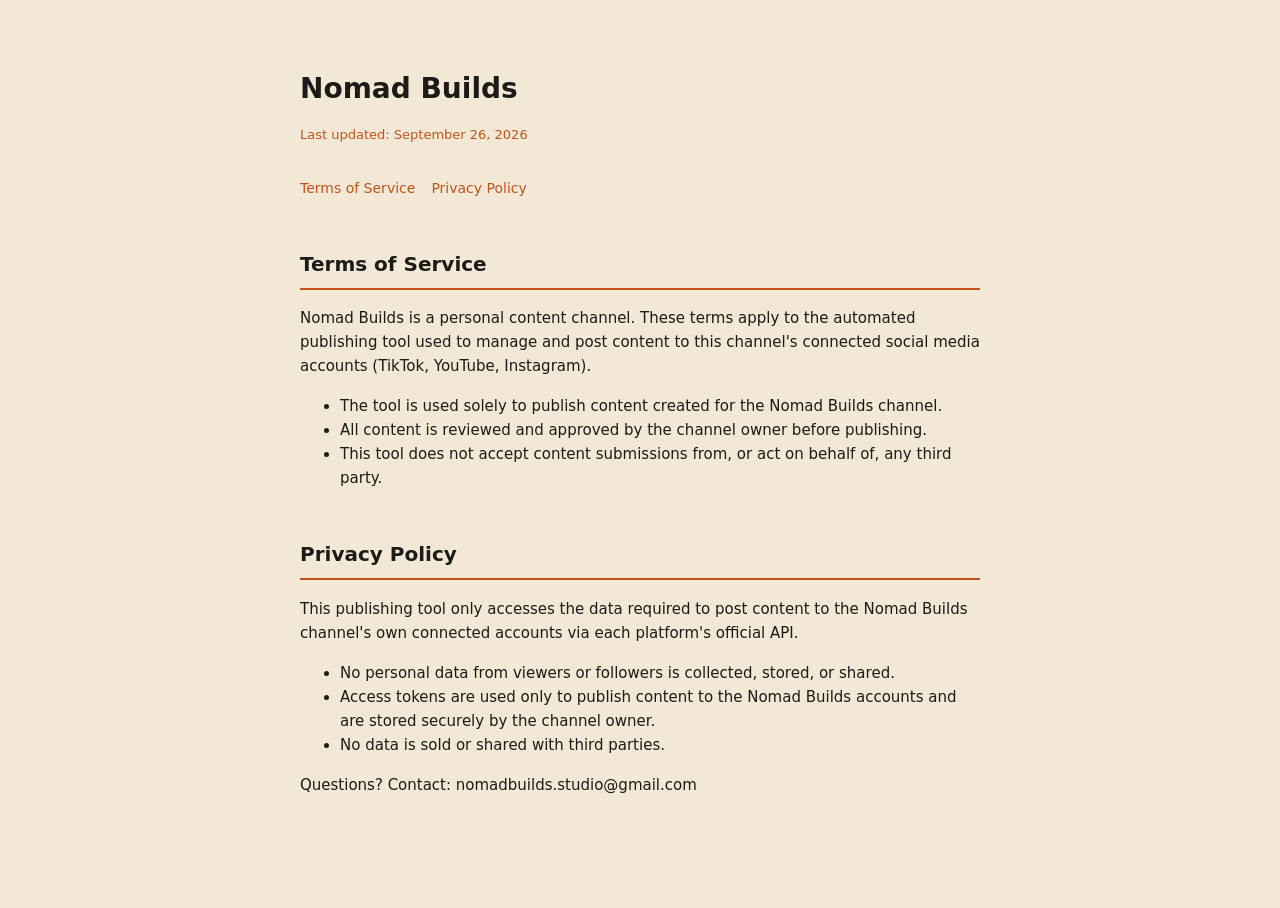
==== index.html @ 19462ed9 "Add files via upload" ====
<!doctype html>
<html lang="en">
<head>
<meta charset="utf-8">
<meta name="viewport" content="width=device-width, initial-scale=1">
<title>Nomad Builds</title>
<style>
  :root {
    --bg: #F2E8D5;
    --ink: #1C1B18;
    --accent: #C1531B;
  }
  @media (prefers-color-scheme: dark) {
    :root:not([data-theme="light"]) {
      --bg: #1C1B18;
      --ink: #F2E8D5;
      --accent: #C1531B;
    }
  }
  * { box-sizing: border-box; }
  body {
    margin: 0;
    background: var(--bg);
    color: var(--ink);
    font-family: -apple-system, 'Work Sans', system-ui, sans-serif;
    line-height: 1.6;
  }
  .wrap { max-width: 720px; margin: 0 auto; padding: 48px 20px 96px; }
  h1 { font-size: 28px; margin-bottom: 4px; }
  h2 { font-size: 20px; margin-top: 48px; border-bottom: 2px solid var(--accent); padding-bottom: 8px; }
  p, li { font-size: 15px; }
  .updated { color: var(--accent); font-size: 13px; margin-bottom: 32px; }
  nav { margin-bottom: 32px; font-size: 14px; }
  nav a { color: var(--accent); margin-right: 16px; text-decoration: none; }
  nav a:hover { text-decoration: underline; }
</style>
</head>
<body>
<div class="wrap">
  <h1>Nomad Builds</h1>
  <p class="updated">Last updated: September 26, 2026</p>
  <nav><a href="#terms">Terms of Service</a><a href="#privacy">Privacy Policy</a></nav>

  <h2 id="terms">Terms of Service</h2>
  <p>Nomad Builds is a personal content channel. These terms apply to the automated publishing tool used to manage and post content to this channel's connected social media accounts (TikTok, YouTube, Instagram).</p>
  <ul>
    <li>The tool is used solely to publish content created for the Nomad Builds channel.</li>
    <li>All content is reviewed and approved by the channel owner before publishing.</li>
    <li>This tool does not accept content submissions from, or act on behalf of, any third party.</li>
  </ul>

  <h2 id="privacy">Privacy Policy</h2>
  <p>This publishing tool only accesses the data required to post content to the Nomad Builds channel's own connected accounts via each platform's official API.</p>
  <ul>
    <li>No personal data from viewers or followers is collected, stored, or shared.</li>
    <li>Access tokens are used only to publish content to the Nomad Builds accounts and are stored securely by the channel owner.</li>
    <li>No data is sold or shared with third parties.</li>
  </ul>
  <p>Questions? Contact: nomadbuilds.studio@gmail.com</p>
</div>
</body>
</html>
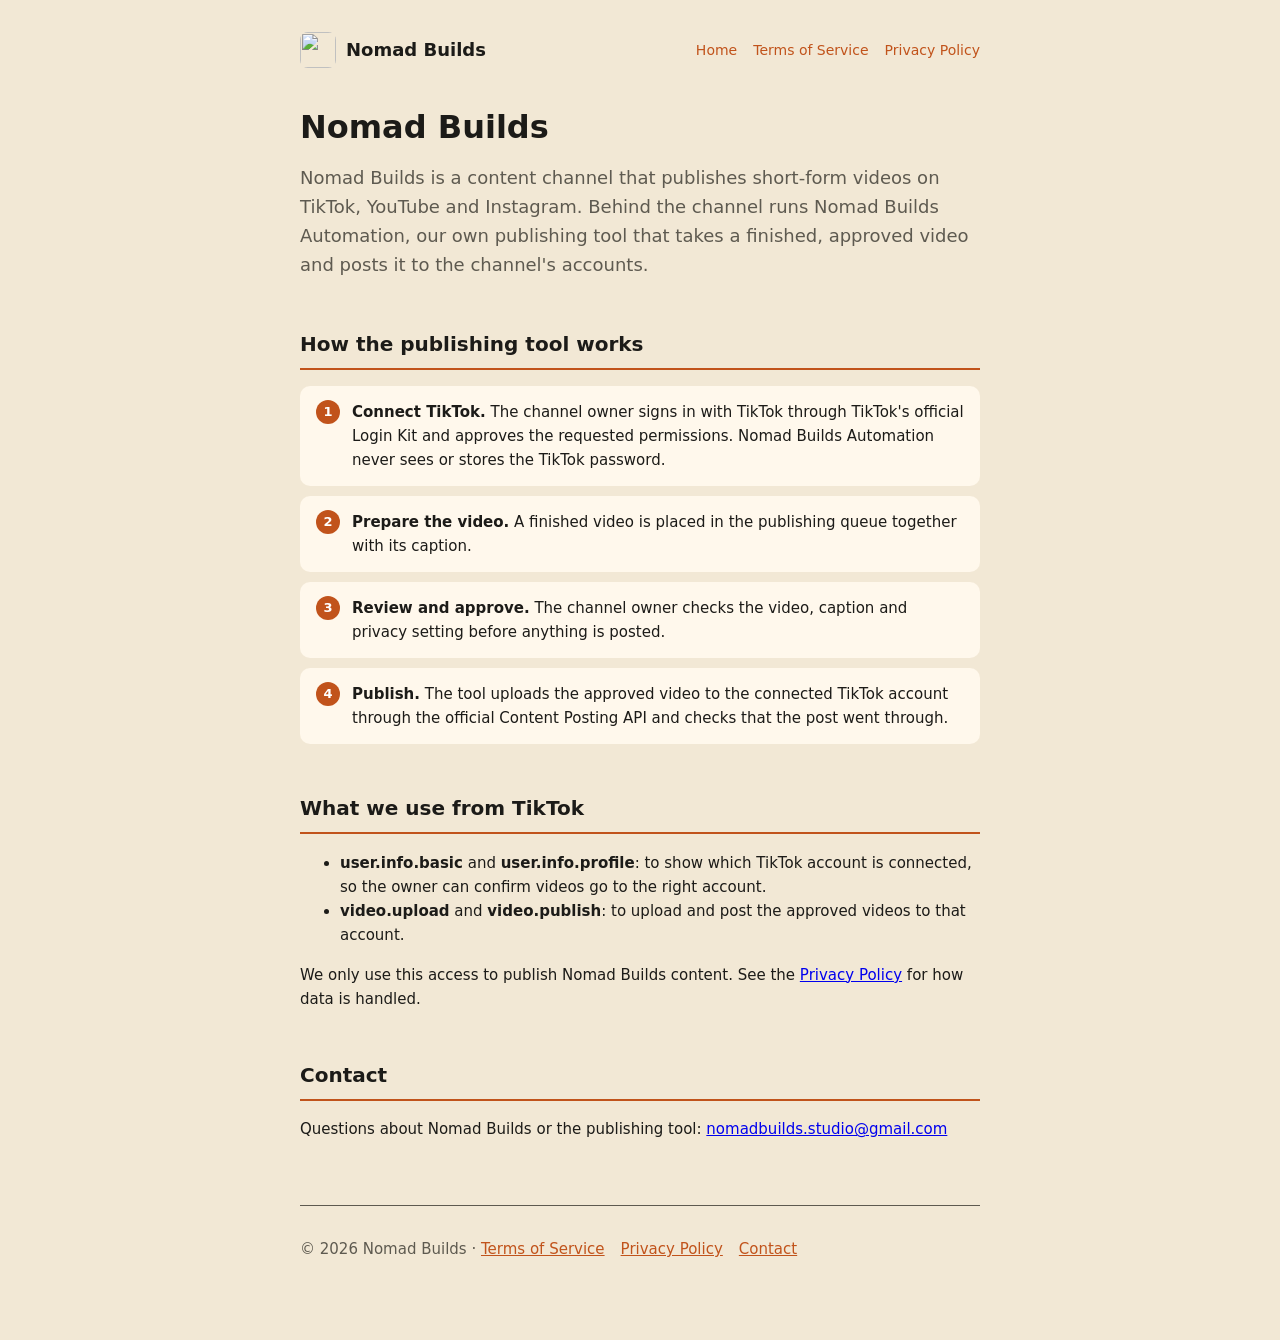
==== commit ae3352f4: "Turn legal page into a full homepage with separate Terms and Privacy pages TikTok's app review asked" ====
--- a/index.html
+++ b/index.html
@@ -3,60 +3,43 @@
 <head>
 <meta charset="utf-8">
 <meta name="viewport" content="width=device-width, initial-scale=1">
+<link rel="icon" type="image/png" href="icon.png">
+<link rel="apple-touch-icon" href="icon.png">
+<link rel="stylesheet" href="style.css">
 <title>Nomad Builds</title>
-<style>
-  :root {
-    --bg: #F2E8D5;
-    --ink: #1C1B18;
-    --accent: #C1531B;
-  }
-  @media (prefers-color-scheme: dark) {
-    :root:not([data-theme="light"]) {
-      --bg: #1C1B18;
-      --ink: #F2E8D5;
-      --accent: #C1531B;
-    }
-  }
-  * { box-sizing: border-box; }
-  body {
-    margin: 0;
-    background: var(--bg);
-    color: var(--ink);
-    font-family: -apple-system, 'Work Sans', system-ui, sans-serif;
-    line-height: 1.6;
-  }
-  .wrap { max-width: 720px; margin: 0 auto; padding: 48px 20px 96px; }
-  h1 { font-size: 28px; margin-bottom: 4px; }
-  h2 { font-size: 20px; margin-top: 48px; border-bottom: 2px solid var(--accent); padding-bottom: 8px; }
-  p, li { font-size: 15px; }
-  .updated { color: var(--accent); font-size: 13px; margin-bottom: 32px; }
-  nav { margin-bottom: 32px; font-size: 14px; }
-  nav a { color: var(--accent); margin-right: 16px; text-decoration: none; }
-  nav a:hover { text-decoration: underline; }
-</style>
+<meta name="description" content="Nomad Builds is a content channel with its own publishing tool that posts finished videos to the channel's TikTok, YouTube and Instagram accounts.">
 </head>
 <body>
 <div class="wrap">
+  <header class="site">
+    <a class="brand" href="index.html"><img src="icon.png" alt="">Nomad Builds</a>
+    <nav><a href="index.html">Home</a><a href="terms.html">Terms of Service</a><a href="privacy.html">Privacy Policy</a></nav>
+  </header>
+
   <h1>Nomad Builds</h1>
-  <p class="updated">Last updated: September 26, 2026</p>
-  <nav><a href="#terms">Terms of Service</a><a href="#privacy">Privacy Policy</a></nav>
+  <p class="lead">Nomad Builds is a content channel that publishes short-form videos on TikTok, YouTube and Instagram. Behind the channel runs Nomad Builds Automation, our own publishing tool that takes a finished, approved video and posts it to the channel's accounts.</p>
 
-  <h2 id="terms">Terms of Service</h2>
-  <p>Nomad Builds is a personal content channel. These terms apply to the automated publishing tool used to manage and post content to this channel's connected social media accounts (TikTok, YouTube, Instagram).</p>
+  <h2 id="tool">How the publishing tool works</h2>
+  <ol class="steps">
+    <li><strong>Connect TikTok.</strong> The channel owner signs in with TikTok through TikTok's official Login Kit and approves the requested permissions. Nomad Builds Automation never sees or stores the TikTok password.</li>
+    <li><strong>Prepare the video.</strong> A finished video is placed in the publishing queue together with its caption.</li>
+    <li><strong>Review and approve.</strong> The channel owner checks the video, caption and privacy setting before anything is posted.</li>
+    <li><strong>Publish.</strong> The tool uploads the approved video to the connected TikTok account through the official Content Posting API and checks that the post went through.</li>
+  </ol>
+
+  <h2 id="permissions">What we use from TikTok</h2>
   <ul>
-    <li>The tool is used solely to publish content created for the Nomad Builds channel.</li>
-    <li>All content is reviewed and approved by the channel owner before publishing.</li>
-    <li>This tool does not accept content submissions from, or act on behalf of, any third party.</li>
+    <li><strong>user.info.basic</strong> and <strong>user.info.profile</strong>: to show which TikTok account is connected, so the owner can confirm videos go to the right account.</li>
+    <li><strong>video.upload</strong> and <strong>video.publish</strong>: to upload and post the approved videos to that account.</li>
   </ul>
+  <p>We only use this access to publish Nomad Builds content. See the <a href="privacy.html">Privacy Policy</a> for how data is handled.</p>
 
-  <h2 id="privacy">Privacy Policy</h2>
-  <p>This publishing tool only accesses the data required to post content to the Nomad Builds channel's own connected accounts via each platform's official API.</p>
-  <ul>
-    <li>No personal data from viewers or followers is collected, stored, or shared.</li>
-    <li>Access tokens are used only to publish content to the Nomad Builds accounts and are stored securely by the channel owner.</li>
-    <li>No data is sold or shared with third parties.</li>
-  </ul>
-  <p>Questions? Contact: nomadbuilds.studio@gmail.com</p>
+  <h2 id="contact">Contact</h2>
+  <p>Questions about Nomad Builds or the publishing tool: <a href="mailto:nomadbuilds.studio@gmail.com">nomadbuilds.studio@gmail.com</a></p>
+
+  <footer class="site">
+    <p>&copy; 2026 Nomad Builds &middot; <a href="terms.html">Terms of Service</a><a href="privacy.html">Privacy Policy</a><a href="mailto:nomadbuilds.studio@gmail.com">Contact</a></p>
+  </footer>
 </div>
 </body>
 </html>
--- a/style.css
+++ b/style.css
@@ -0,0 +1,41 @@
+:root {
+  --bg: #F2E8D5;
+  --ink: #1C1B18;
+  --muted: #5E5A50;
+  --accent: #C1531B;
+  --card: #FFF8EC;
+}
+@media (prefers-color-scheme: dark) {
+  :root:not([data-theme="light"]) {
+    --bg: #1C1B18;
+    --ink: #F2E8D5;
+    --muted: #B8AE9B;
+    --accent: #C1531B;
+    --card: #26241F;
+  }
+}
+* { box-sizing: border-box; }
+body {
+  margin: 0;
+  background: var(--bg);
+  color: var(--ink);
+  font-family: -apple-system, 'Work Sans', system-ui, sans-serif;
+  line-height: 1.6;
+}
+.wrap { max-width: 720px; margin: 0 auto; padding: 32px 20px 64px; }
+header.site { display: flex; align-items: center; justify-content: space-between; flex-wrap: wrap; gap: 12px; margin-bottom: 40px; }
+header.site .brand { display: flex; align-items: center; gap: 10px; font-weight: 700; font-size: 18px; color: var(--ink); text-decoration: none; }
+header.site .brand img { width: 36px; height: 36px; border-radius: 8px; }
+nav a { color: var(--accent); margin-left: 16px; text-decoration: none; font-size: 14px; }
+nav a:first-child { margin-left: 0; }
+nav a:hover { text-decoration: underline; }
+h1 { font-size: 32px; line-height: 1.2; margin: 0 0 12px; }
+h2 { font-size: 20px; margin-top: 48px; border-bottom: 2px solid var(--accent); padding-bottom: 8px; }
+p, li { font-size: 15px; }
+.lead { font-size: 18px; color: var(--muted); }
+.updated { color: var(--accent); font-size: 13px; margin-bottom: 32px; }
+.steps { list-style: none; padding: 0; counter-reset: step; }
+.steps li { counter-increment: step; background: var(--card); border-radius: 10px; padding: 14px 16px 14px 52px; margin-bottom: 10px; position: relative; }
+.steps li::before { content: counter(step); position: absolute; left: 16px; top: 14px; width: 24px; height: 24px; border-radius: 50%; background: var(--accent); color: #fff; font-size: 13px; font-weight: 700; display: grid; place-items: center; }
+footer.site { margin-top: 64px; padding-top: 16px; border-top: 1px solid var(--muted); font-size: 13px; color: var(--muted); }
+footer.site a { color: var(--accent); margin-right: 16px; }
